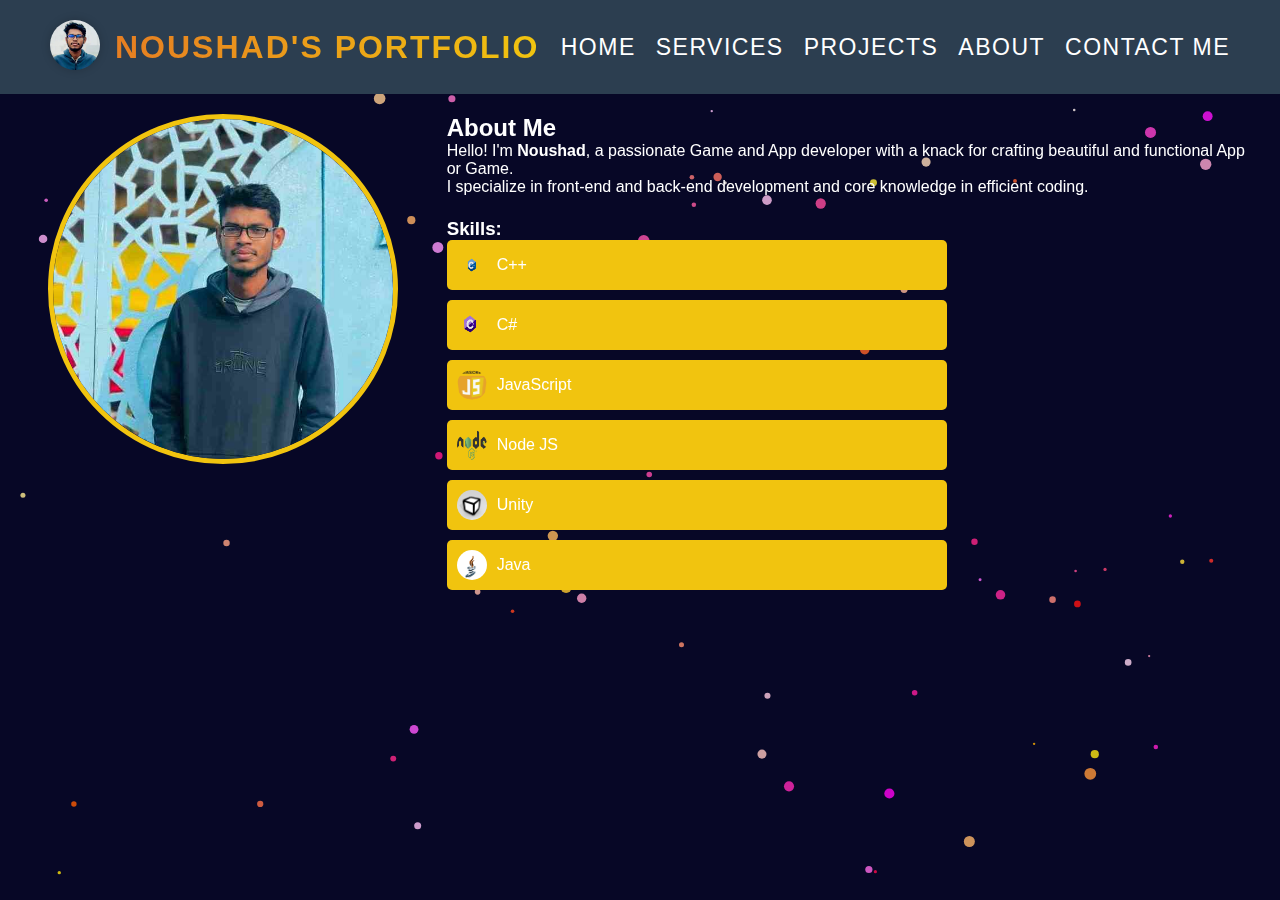
==== index.html @ c09c2505 "adding images and skills" ====
<!DOCTYPE html>
<html lang="en">
<head>
    <meta charset="UTF-8">
    <meta name="viewport" content="width=device-width, initial-scale=1.0">
    <title>Portfolio</title>
    <link rel="stylesheet" href="styles.css">
</head>
<body>
    <header>
        
        <div class="logo">
            <div class="profile-container">
                <img src="./images/default-image.png" alt="Profile Picture" class="profile-picture" id="profilePicture">
                <!-- <img src="./images/edit-icon.png" alt="Edit Icon" class="edit-icon">
                <input type="file" id="imageInput" accept="image/*" style="display: none;"> -->
            </div>
            <h1>Noushad's Portfolio</h1>
            
        </div>
        <nav>
            <ul class="nav-links">
                <li><a href="index.html">Home</a></li>
                <li><a href="./pages/services.html">Services</a></li>
                <li><a href="./pages/project.html">Projects</a></li>
                <li><a href="./pages/about.html">About</a></li>
                <li><a href="./pages/contact.html">Contact Me</a></li>
            </ul>
        </nav>
    </header>
    <main class="main-section">
        <div class="content-containerMain">
            <!-- Left Side: Picture -->
            <div class="left-side">
                <img src="./images/my-photo.jpg" alt="Profile Picture" class="profile-pictureMain">
            </div>
        
            <!-- Right Side: About Me and Skills -->
            <div class="right-side">
                <h2 style="color:white">About Me</h2>
                <p style="color:white">Hello! I'm <strong>Noushad</strong>, a passionate Game and App developer with a knack for crafting beautiful and functional App or Game. <br>I specialize in front-end and back-end development and core knowledge in efficient coding.</p>
                
                <h3 style="color:white"><br>Skills:</h3>
                <div class="skills-container">
                <ul class="skills-list">
                    <li data-gif="./images/coding.gif">
                        <img src="./images/c++.gif" alt="CPP Logo" class="skill-logo">
                        C++
                    </li>
                    <li data-gif="./images/API.gif">
                        <img src="./images/csLogo.gif" alt="CS Logo" class="skill-logo">
                        C#
                    </li>
                    <li data-gif="./images/Fullstack.gif">
                        <img src="./images/jslogo.webp" alt="JavaScript Logo" class="skill-logo">
                        JavaScript
                    </li>
                    <li data-gif="./images/nodejs anim.gif">
                        <img src="./images/nodejs.png" alt="nodejs Logo" class="skill-logo">
                        Node JS
                    </li>
                    <li data-gif="./images/game.gif">
                        <img src="./images/unity.gif" alt="Unity Logo" class="skill-logo">
                        Unity
                    </li>
                    <li data-gif="./images/Java-animation.gif">
                        <img src="./images/java-logo.gif" alt="JAVA Logo" class="skill-logo">
                        Java
                    </li>
                    
                    
                </ul>
            </div>
                <!-- Popup GIF Container -->
                <div class="popup-container" id="popupContainer">
                    <img src="" alt="Skill Animation" id="popupImage" />
                </div>
            </div>
        </div>
    </main>
    <canvas id="backgroundCanvas"></canvas>
    <script src="script.js">
        
    </script>
   
</body>
</html>
---- styles.css ----
/* Canvas Fullscreen Background */
canvas#backgroundCanvas {
    position: fixed;
    top: 0;
    left: 0;
    width: 100%;
    height: 100%;
    z-index: -1;
}




/* General Reset */
* {
    margin: 0;
    padding: 0;
    box-sizing: border-box;
}

body {
    font-family: 'Poppins', sans-serif; /* Add Google Font if needed */
    background-color: #070726; /* Light grey background */
    color: #2c3e50; /* Default text color */
    display: flex;
    flex-direction: column;
    justify-content: flex-start;
}


/* Header Styling */
header {
    display: flex;
    justify-content: space-between;
    align-items: center;
    padding: 20px 50px;
    background-color: #2c3e50;
    color: #fff;
    position: sticky;
    top: 0;
    z-index: 1000;
}

.logo h1 {
    font-size: 32px;
    font-weight: bold;
    text-transform: uppercase;
    letter-spacing: 2px;
    background: linear-gradient(90deg, #e67e22, #f1c40f);
    -webkit-background-clip: text;
    -webkit-text-fill-color: transparent;
    animation: gradientText 3s infinite;
}

@keyframes gradientText {
    0% { background-position: 0% 50%; }
    50% { background-position: 100% 50%; }
    100% { background-position: 0% 50%; }
}

.nav-links {
    list-style: none;
    display: flex;
    gap: 20px;
}

.nav-links li {
    position: relative;
}

.nav-links a {
    text-decoration: none;
    color: #fff;
    font-size: 23px;
    font-weight: 500;
    transition: color 01s ease;
    text-transform: uppercase;
    letter-spacing: 1.5px;
    position: relative;
}

/* Hover Animation */
.nav-links a::after {
    content: '';
    position: absolute;
    width: 0;
    height: 2px;
    background-color: #e67e22;
    left: 0;
    bottom: -5px;
    transition: width 0.3s ease;
}

.nav-links a:hover::after,
.nav-links a:focus::after {
    width: 100%;
}

.nav-links a:hover {
    color: #e67e22;
    transform: scale(1.1);
}

/* Active Link Style */
.nav-links a.active {
    font-weight: bold;
    color: #e67e22;
}



/* Logo Styling */
.logo {
    display: flex;
    align-items: center;
    gap: 15px;
}

.logo h1 {
    font-size: 32px;
    font-weight: bold;
    text-transform: uppercase;
    letter-spacing: 2px;
    background: linear-gradient(90deg, #e67e22, #f1c40f);
    -webkit-background-clip: text;
    -webkit-text-fill-color: transparent;
    animation: gradientText 3s infinite;
}

.profile-container {
    position: relative;
    display: inline-block;
}

.profile-picture {
    width: 50px;
    height: 50px;
    border-radius: 50%;
    object-fit: cover;
    /* border: 2px solid #fff; */
    box-shadow: 0 0 10px rgba(0, 0, 0, 0.2);
    cursor: pointer;
}

.edit-icon {
    position: absolute;
    width: 16px;
    height: 16px;
    bottom: 0;
    right: 0;
    background-color: #fff;
    border-radius: 50%;
    padding: 2px;
    box-shadow: 0 0 5px rgba(0, 0, 0, 0.2);
    display: none;
    cursor: pointer;
}

.profile-container:hover .edit-icon {
    display: block;
}

.profile-container:hover .profile-picture {
    opacity: 0.8;
    transition: opacity 0.3s ease;
}
/* Content Container Styling */
.content-containerMain {
    display: flex;
    justify-content: space-between;
    align-items: flex-start;
    gap: 20px; /* Space between left and right sections */
    padding: 20px;
}

/* Left Side (Picture) */
.left-side {
    flex: 1;
    display: flex;
    justify-content: center;
    align-items: center;
}

.profile-pictureMain {
    width: 350px;
    height: 350px;
    border-radius: 50%;
    border: 5px solid #f1c40f;
    object-fit: cover;
}

/* Right Side (Skills and About) */
.right-side {
    flex: 2;
}

/* Skills Styling */
.skills-list {
    list-style-type: none;
    padding: 0;
    margin: 0;
}

.skills-list li {
    display: flex;
    align-items: center;
    justify-content: space-between-2; /* Space between logo and skill name */
    background-color: #f1c40f;
    color: #fff;
    padding: 10px;
    margin-bottom: 10px;
    border-radius: 5px;
    cursor: pointer;
    font-size: 16px;
    font-weight: 500;
    position: relative;
    width: 500px; /* Fixed width */
    height: 50px; /* Fixed height */
    box-sizing: border-box; /* Ensure padding doesn't affect size */
}

.skills-list li:hover {
    background-color: #e67e22;
}

/* Skill Logo */
.skill-logo {
    width: 30px;
    height: 30px;
    margin-right: 10px;
    border-radius: 50%;
    flex-shrink: 0;
}
/* Popup Animation */
.popup-container {
    position: fixed;
    top: 50%;
    left: 50%;
    transform: translate(-50%, -50%) scale(0);
    background: rgba(0, 0, 0, 0.8);
    padding: 20px;
    border-radius: 10px;
    display: flex;
    justify-content: center;
    align-items: center;
    z-index: 1000;
    transition: transform 0.3s ease-in-out, opacity 0.3s ease-in-out;
    opacity: 0;
}

.popup-container img {
    max-width: 300px;
    max-height: 300px;
    border-radius: 10px;
}

/* Show Popup */
.popup-container.active {
    transform: translate(-50%, -50%) scale(1);
    opacity: 1;
}
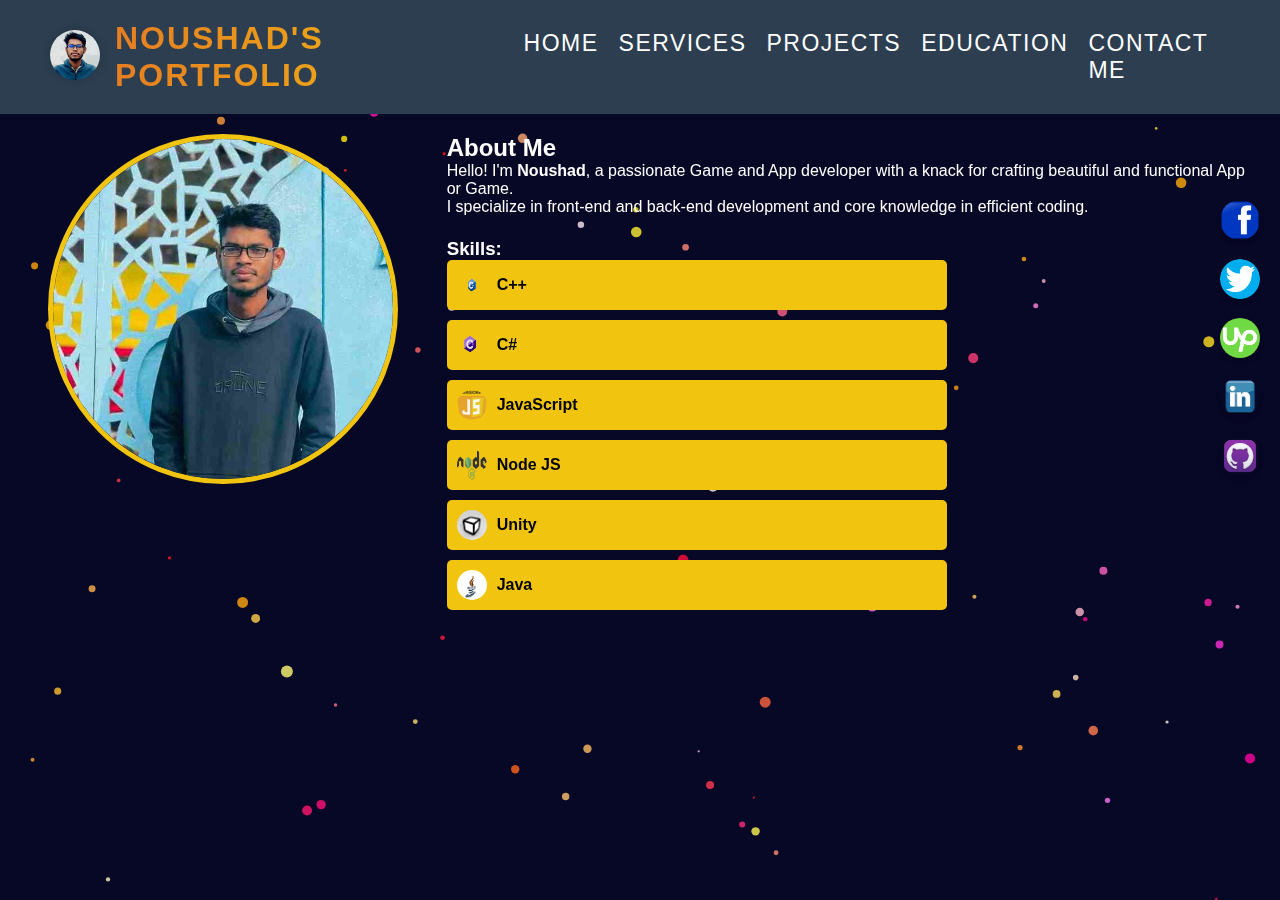
==== commit f172a89a: "linking my social media sites" ====
--- a/index.html
+++ b/index.html
@@ -24,11 +24,28 @@
                 <li><a href="index.html">Home</a></li>
                 <li><a href="./pages/services.html">Services</a></li>
                 <li><a href="./pages/project.html">Projects</a></li>
-                <li><a href="./pages/about.html">About</a></li>
+                <li><a href="./pages/about.html">Education</a></li>
                 <li><a href="./pages/contact.html">Contact Me</a></li>
             </ul>
         </nav>
     </header>
+    <div class="social-media">
+        <a href="https://www.facebook.com/mdamir.khan.7587370" target="_blank">
+            <img src="images/fb.png" alt="Facebook" class="social-icon">
+        </a>
+        <a href="https://www.twitter.com" target="_blank">
+            <img src="images/twitter.png" alt="Twitter" class="social-icon">
+        </a>
+        <a href="https://www.upwork.com/freelancers/~0193bcc1ac56d08c40" target="_blank">
+            <img src="images/upwork.png" alt="Instagram" class="social-icon">
+        </a>
+        <a href="https://www.linkedin.com/in/md-noushad-a966a8278/" target="_blank">
+            <img src="images/linkedin.png" alt="LinkedIn" class="social-icon">
+        </a>
+        <a href="https://github.com/noushad970" target="_blank">
+            <img src="images/git.png" alt="GitHub" class="social-icon">
+        </a>
+    </div>
     <main class="main-section">
         <div class="content-containerMain">
             <!-- Left Side: Picture -->
--- a/styles.css
+++ b/styles.css
@@ -206,13 +206,13 @@
     align-items: center;
     justify-content: space-between-2; /* Space between logo and skill name */
     background-color: #f1c40f;
-    color: #fff;
+    color: #000000;
     padding: 10px;
     margin-bottom: 10px;
     border-radius: 5px;
     cursor: pointer;
     font-size: 16px;
-    font-weight: 500;
+    font-weight: 700;
     position: relative;
     width: 500px; /* Fixed width */
     height: 50px; /* Fixed height */
@@ -259,3 +259,25 @@
     transform: translate(-50%, -50%) scale(1);
     opacity: 1;
 }
+/* Social Media Container */
+.social-media {
+    position: fixed; /* Keeps the icons fixed on the screen */
+    right: 20px; /* Position 20px away from the right edge */
+    top: 200px; /* Start 100px from the top */
+    display: flex;
+    flex-direction: column; /* Arrange icons in a vertical line */
+    gap: 15px; /* Space between the icons */
+}
+
+/* Social Media Icons */
+.social-icon {
+    width: 40px;
+    height: 40px;
+    border-radius: 50%; /* Circular icons */
+    box-shadow: 0 4px 6px rgba(0, 0, 0, 0.1);
+    transition: transform 0.2s ease-in-out;
+}
+
+.social-icon:hover {
+    transform: scale(1.2); /* Slight zoom effect on hover */
+}
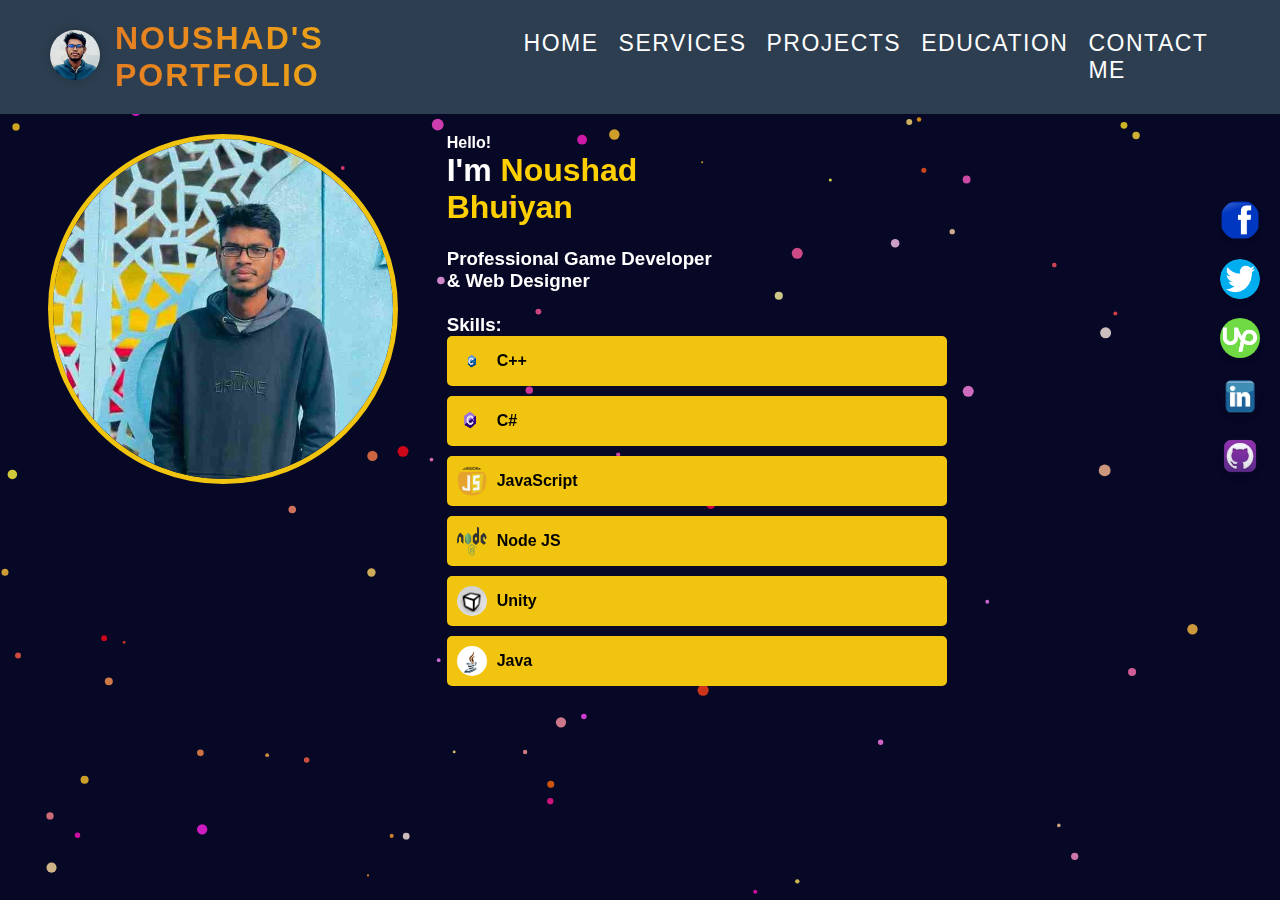
==== commit 63a87aa8: "update education and contact page" ====
--- a/index.html
+++ b/index.html
@@ -29,11 +29,12 @@
             </ul>
         </nav>
     </header>
+    <!-- Social media section -->
     <div class="social-media">
         <a href="https://www.facebook.com/mdamir.khan.7587370" target="_blank">
             <img src="images/fb.png" alt="Facebook" class="social-icon">
         </a>
-        <a href="https://www.twitter.com" target="_blank">
+        <a href="https://x.com/bhuiyan_noushad?t=mPYMLCZPSE2bzzD5JluKeQ&s=09" target="_blank">
             <img src="images/twitter.png" alt="Twitter" class="social-icon">
         </a>
         <a href="https://www.upwork.com/freelancers/~0193bcc1ac56d08c40" target="_blank">
@@ -46,6 +47,7 @@
             <img src="images/git.png" alt="GitHub" class="social-icon">
         </a>
     </div>
+    <!-- Profile picture with skill section -->
     <main class="main-section">
         <div class="content-containerMain">
             <!-- Left Side: Picture -->
@@ -55,11 +57,16 @@
         
             <!-- Right Side: About Me and Skills -->
             <div class="right-side">
-                <h2 style="color:white">About Me</h2>
-                <p style="color:white">Hello! I'm <strong>Noushad</strong>, a passionate Game and App developer with a knack for crafting beautiful and functional App or Game. <br>I specialize in front-end and back-end development and core knowledge in efficient coding.</p>
+                <h4 style="color:white">Hello!</h4>
+                <h1 style="color:white"> I'm <strong style="color:rgb(255, 208, 0)">Noushad</strong></h1>
+                <h1 style="color:rgb(255, 208, 0)"><strong >Bhuiyan</strong></h1>
+                
+                <!-- <h2 style="color:white"><br> Developer</h2> -->
+                <h3 style="color:white"><br>Professional Game Developer <br>& Web Designer</h1>
                 
                 <h3 style="color:white"><br>Skills:</h3>
                 <div class="skills-container">
+                   
                 <ul class="skills-list">
                     <li data-gif="./images/coding.gif">
                         <img src="./images/c++.gif" alt="CPP Logo" class="skill-logo">
@@ -96,10 +103,11 @@
             </div>
         </div>
     </main>
+    
     <canvas id="backgroundCanvas"></canvas>
     <script src="script.js">
         
     </script>
    
 </body>
-</html>+</html>
--- a/styles.css
+++ b/styles.css
@@ -281,3 +281,53 @@
 .social-icon:hover {
     transform: scale(1.2); /* Slight zoom effect on hover */
 }
+/* About Page Container */
+.about-container {
+    width: 80%;
+    margin: auto;
+    padding: 20px;
+}
+
+/* Education Section */
+.education-section {
+    display: flex;
+    align-items: center;
+    margin-bottom: 20px;
+    border: 1px solid #ccc;
+    border-radius: 8px;
+    padding: 10px;
+    box-shadow: 0 4px 6px rgba(0, 0, 0, 0.1);
+}
+
+/* Education Image */
+.edu-image {
+    width: 450px;
+    height: 300px;
+    margin-right: 20px;
+    border-radius: 5px;
+    object-fit: cover;
+}
+
+/* Education Details */
+.edu-details {
+    flex-grow: 1;
+}
+
+.edu-details h3 {
+    margin: 0;
+    font-size: 18px;
+}
+
+.edu-details a {
+    text-decoration: none;
+    color: #ffffff;
+    transition: color 0.3s;
+}
+
+.edu-details a:hover {
+    color: #ffffff;
+}
+
+.edu-details p {
+    margin: 10px 0;
+}
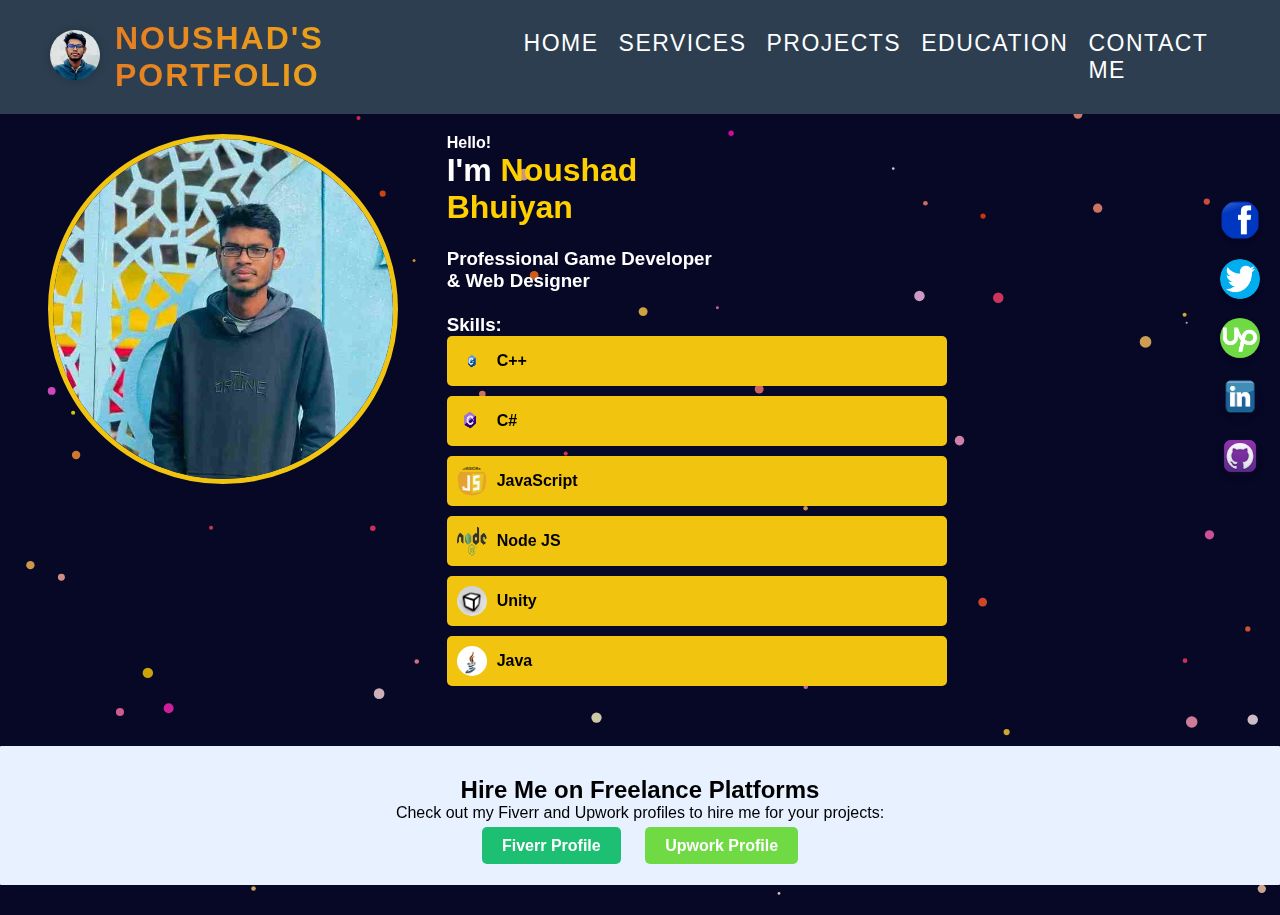
==== commit 14544c56: "update service page" ====
--- a/index.html
+++ b/index.html
@@ -102,6 +102,15 @@
                 </div>
             </div>
         </div>
+        <section class="profile-section1">
+            <h2 style="color:rgb(0, 0, 0)">Hire Me on Freelance Platforms</h2>
+            <p style="color:rgb(0, 0, 0)">Check out my Fiverr and Upwork profiles to hire me for your projects:</p>
+            <div class="profile-links">
+                <a href="https://www.fiverr.com/noushad_97" target="_blank" class="profile-link fiverr">Fiverr Profile</a>
+                <a href="https://www.upwork.com/freelancers/~0193bcc1ac56d08c40" target="_blank" class="profile-link upwork">Upwork Profile</a>
+            </div>
+            
+        </section>
     </main>
     
     <canvas id="backgroundCanvas"></canvas>
--- a/styles.css
+++ b/styles.css
@@ -24,6 +24,7 @@
     color: #2c3e50; /* Default text color */
     display: flex;
     flex-direction: column;
+    overflow-x: hidden;
     justify-content: flex-start;
 }
 
@@ -331,3 +332,40 @@
 .edu-details p {
     margin: 10px 0;
 }
+.profile-section1 {
+    text-align: center;
+    padding: 30px;
+    background: #e8f1ff;
+    margin: 30px auto;
+    border-radius: 1px;
+    animation: fadeInUp 1.5s ease;
+}
+.profile-links {
+    margin-top: 15px;
+}
+
+.profile-link {
+    text-decoration: none;
+    padding: 10px 20px;
+    margin: 0 10px;
+    border-radius: 5px;
+    color: white;
+    font-weight: bold;
+    transition: all 0.3s ease;
+}
+
+.fiverr {
+    background: #1dbf73;
+}
+
+.fiverr:hover {
+    background: #17a566;
+}
+
+.upwork {
+    background: #6fda44;
+}
+
+.upwork:hover {
+    background: #5fb638;
+}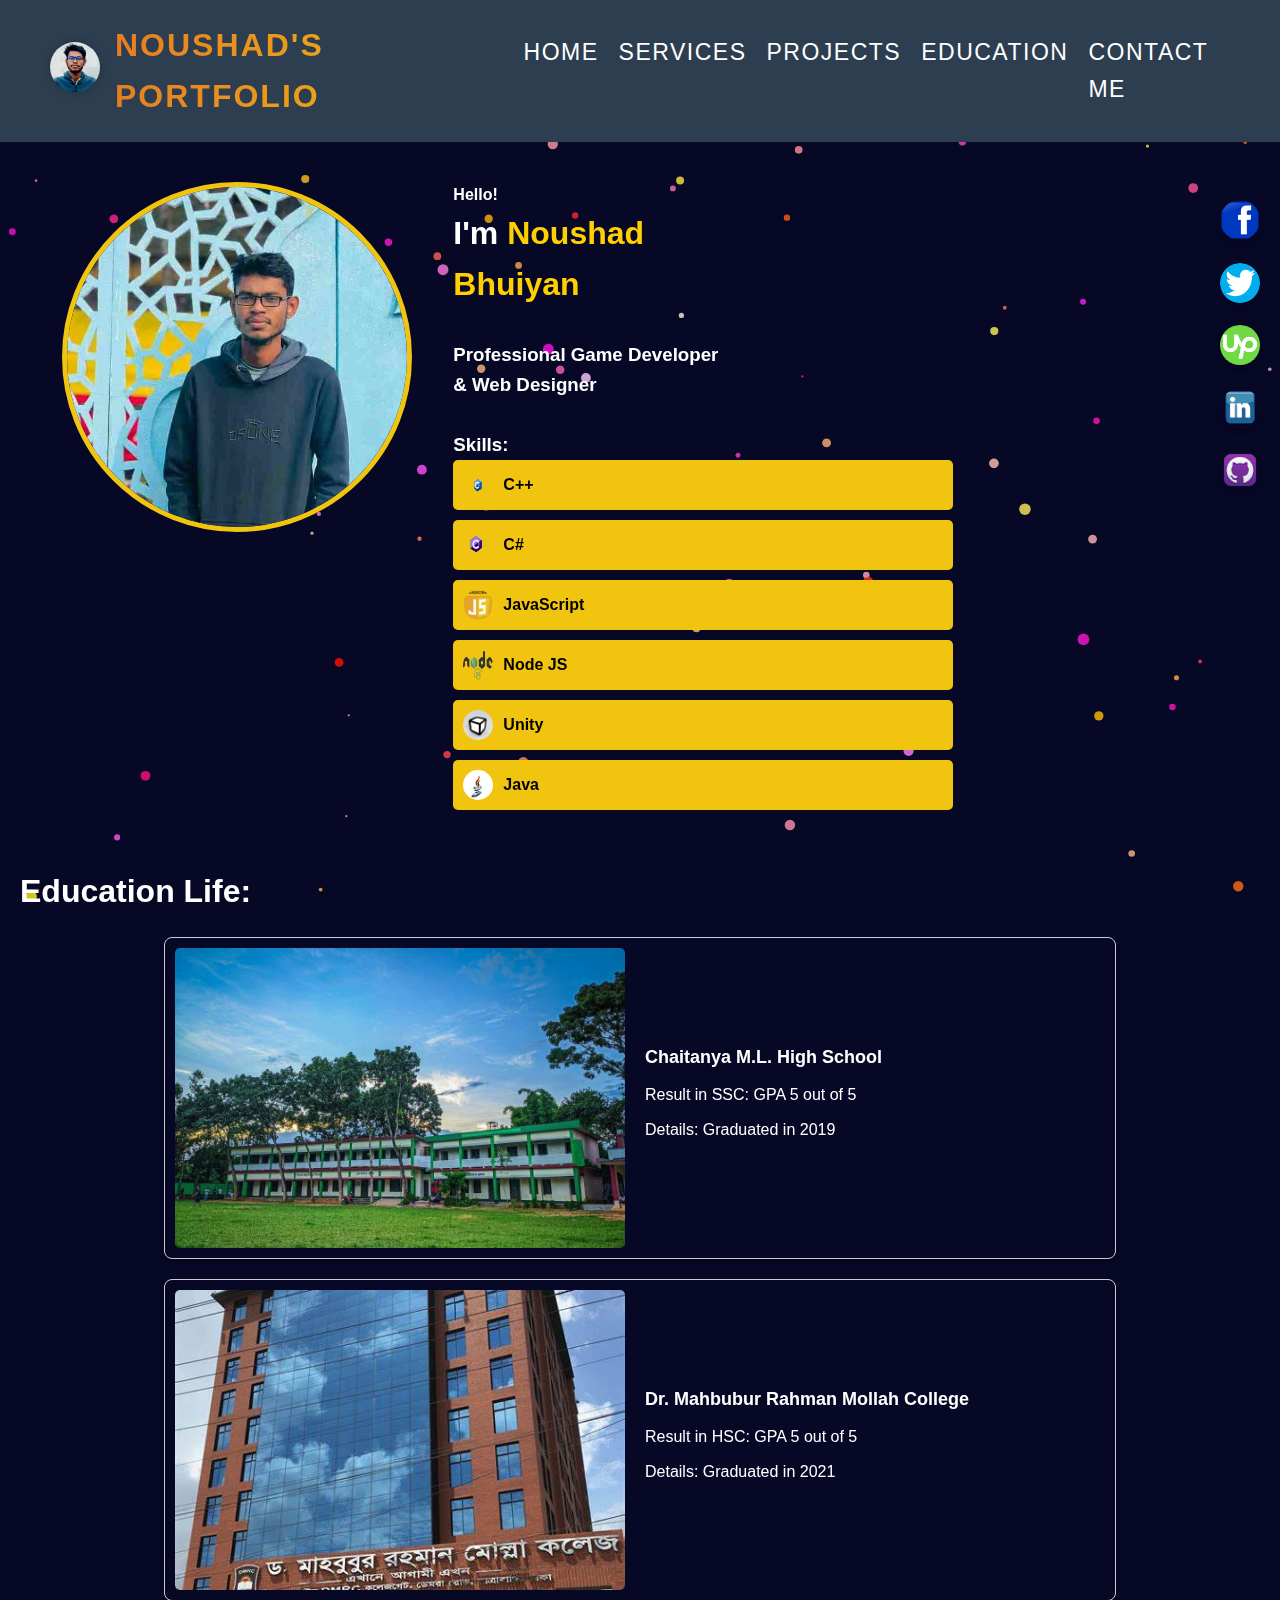
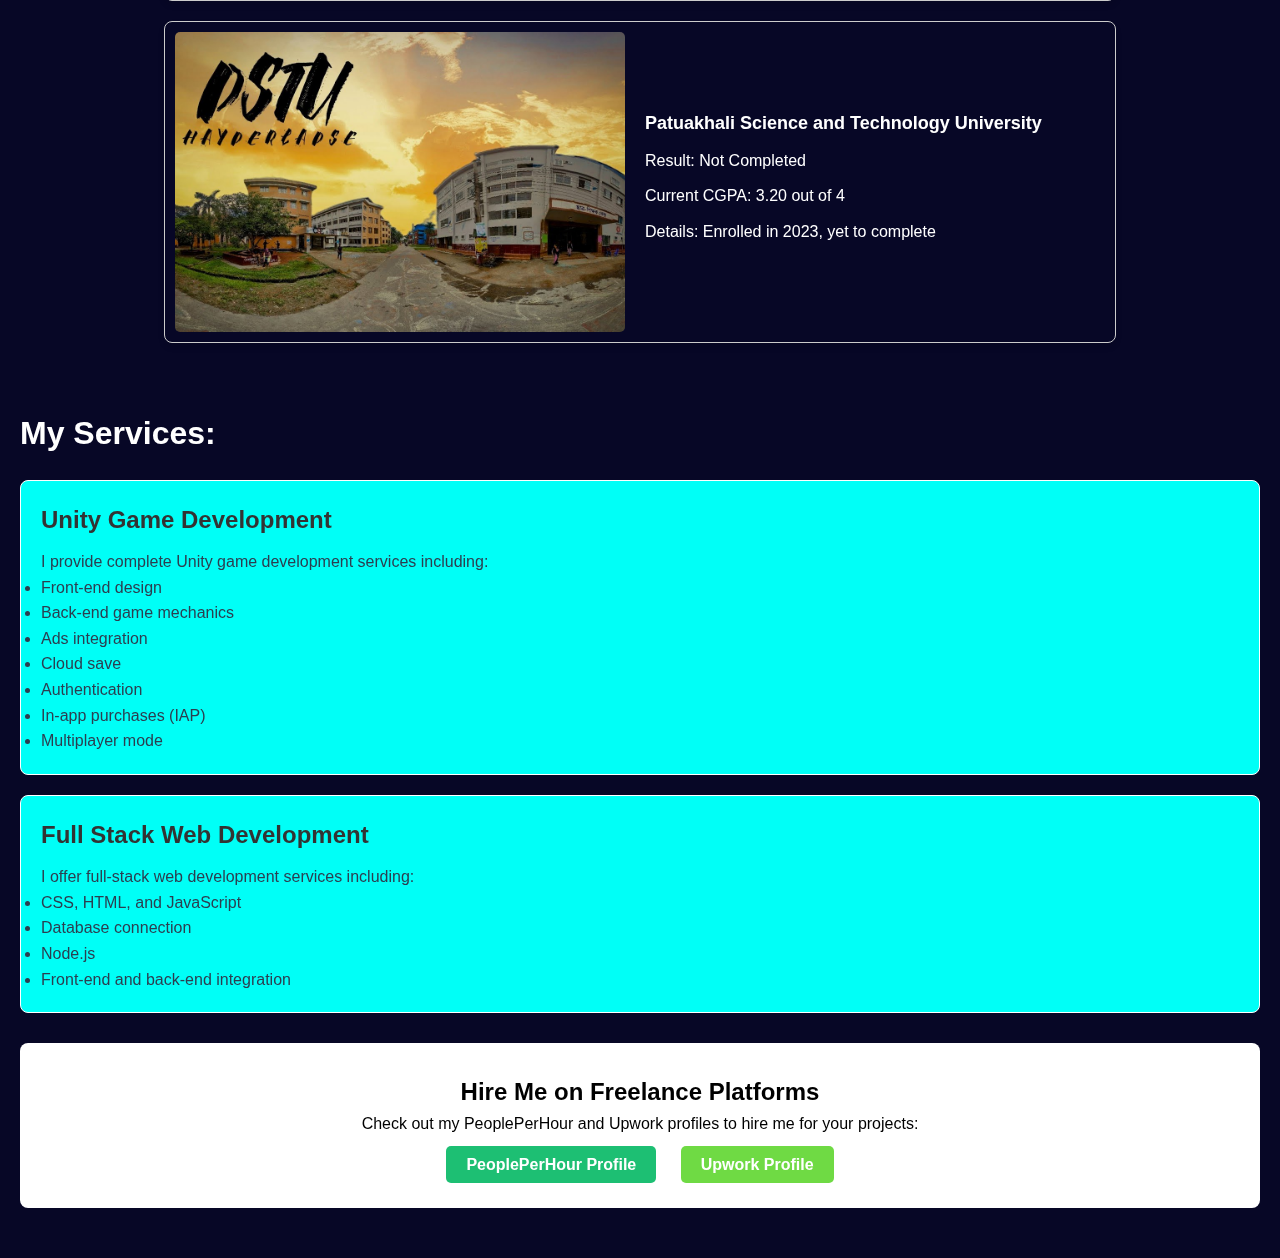
==== commit 12b9fe2a: "added project page content and finished the work" ====
--- a/index.html
+++ b/index.html
@@ -6,6 +6,8 @@
     <meta name="viewport" content="width=device-width, initial-scale=1.0">
     <title>Portfolio</title>
     <link rel="stylesheet" href="styles.css">
+    <link rel="stylesheet" href="./styles/services.css">
+    <link rel="stylesheet" href="./styles/project.css">
 </head>
 <body>
     <header>
@@ -102,15 +104,95 @@
                 </div>
             </div>
         </div>
-        <section class="profile-section1">
+        
+        
+    <script src="./scripts/services.js"></script>
+    <br>
+    <h1 style="color: white;">Education Life:</h1>
+    <div class="about-container">
+            
+        
+        <!-- High School Section -->
+        <div class="education-section">
+            <img src="../images/highschool.jpg" alt="High School" class="edu-image">
+            <div class="edu-details">
+                <h3>
+                    <a href="https://chaitanyamlhighschool.edu.bd/" target="_blank">Chaitanya M.L. High School</a>
+                </h3>
+                <p style="color:white">Result in SSC: GPA 5 out of 5</p>
+                <p style="color:white">Details: Graduated in 2019</p>
+            </div>
+        </div>
+    
+        <!-- College Section -->
+        <div class="education-section">
+            <img src="../images/college.jpeg" alt="College" class="edu-image">
+            <div class="edu-details">
+                <h3>
+                    <a href="https://mail.dmrc.edu.bd" target="_blank">Dr. Mahbubur Rahman Mollah College</a>
+                </h3>
+                <p style="color:white">Result in HSC: GPA 5 out of 5</p>
+                <p style="color:white">Details: Graduated in 2021</p>
+            </div>
+        </div>
+    
+        <!-- Varsity Section -->
+        <div class="education-section">
+            <img src="../images/university.jpg" alt="Varsity" class="edu-image">
+            <div class="edu-details">
+                <h3>
+                    <a href="https://www.pstu.ac.bd/" target="_blank">Patuakhali Science and Technology University</a>
+                </h3>
+                <p style="color:white">Result: Not Completed</p>
+                <p style="color:white">Current CGPA: 3.20 out of 4</p>
+                <p style="color:white">Details: Enrolled in 2023, yet to complete</p>
+            </div>
+        </div>
+    </div>
+    
+        <br>
+        <h1 style="color: white">My Services:</h1>
+        <section class="service-section">
+            <div class="content">
+                <h2 class="service-header">Unity Game Development</h2>
+                <p>I provide complete Unity game development services including:</p>
+                <ul>
+                    <li>Front-end design</li>
+                    <li>Back-end game mechanics</li>
+                    <li>Ads integration</li>
+                    <li>Cloud save</li>
+                    <li>Authentication</li>
+                    <li>In-app purchases (IAP)</li>
+                    <li>Multiplayer mode</li>
+                </ul>
+            </div>
+        </section>
+
+        <section class="service-section">
+            <div class="content">
+                <h2 class="service-header">Full Stack Web Development</h2>
+                <p>I offer full-stack web development services including:</p>
+                <ul>
+                    <li>CSS, HTML, and JavaScript</li>
+                    <li>Database connection</li>
+                    <li>Node.js</li>
+                    <li>Front-end and back-end integration</li>
+                </ul>
+            </div>
+        </section>
+
+        <!-- Fiverr and Upwork Section -->
+        <section class="profile-section">
             <h2 style="color:rgb(0, 0, 0)">Hire Me on Freelance Platforms</h2>
-            <p style="color:rgb(0, 0, 0)">Check out my Fiverr and Upwork profiles to hire me for your projects:</p>
+            <p style="color:rgb(0, 0, 0)">Check out my PeoplePerHour and Upwork profiles to hire me for your projects:</p>
             <div class="profile-links">
-                <a href="https://www.fiverr.com/noushad_97" target="_blank" class="profile-link fiverr">Fiverr Profile</a>
+                <a href="https://www.peopleperhour.com/freelancer/technology-programming/md_noushad-bhuiyan-game-and-app-developer-zzvnzvnj" target="_blank" class="profile-link fiverr">PeoplePerHour Profile</a>
                 <a href="https://www.upwork.com/freelancers/~0193bcc1ac56d08c40" target="_blank" class="profile-link upwork">Upwork Profile</a>
             </div>
             
         </section>
+        
+        
     </main>
     
     <canvas id="backgroundCanvas"></canvas>
--- a/styles/services.css
+++ b/styles/services.css
@@ -0,0 +1,75 @@
+/* General Styles */
+body {
+    font-family: Arial, sans-serif;
+    margin: 0;
+    padding: 0;
+    overflow-x: hidden; 
+    line-height: 1.6;
+    /* background-color: #f4f4f9; */
+}
+
+
+header h1 {
+    margin: 0;
+}
+
+main {
+    padding: 20px;
+}
+
+.service-section {
+    margin: 20px 0;
+    padding: 20px;
+    border: 1px solid #ffffff;
+    border-radius: 8px;
+    background-color: #00fff7;
+}
+
+.service-header {
+    position: relative;
+    color: #333;
+    margin-bottom: 10px;
+    cursor: pointer;
+    transition: color 0.3s;
+}
+
+
+
+/* Animation */
+.profile-section {
+    text-align: center;
+    padding: 30px;
+    background: #ffffff;
+    margin: 30px auto;
+    border-radius: 8px;
+    animation: fadeInUp 1.5s ease;
+}
+.profile-links {
+    margin-top: 15px;
+}
+
+.profile-link {
+    text-decoration: none;
+    padding: 10px 20px;
+    margin: 0 10px;
+    border-radius: 5px;
+    color: white;
+    font-weight: bold;
+    transition: all 0.3s ease;
+}
+
+.fiverr {
+    background: #1dbf73;
+}
+
+.fiverr:hover {
+    background: #17a566;
+}
+
+.upwork {
+    background: #6fda44;
+}
+
+.upwork:hover {
+    background: #5fb638;
+}--- a/styles/project.css
+++ b/styles/project.css
@@ -0,0 +1,108 @@
+/* General Styling for Project Sections */
+.project-section {
+    display: flex;
+    flex-direction: row;
+    align-items: center;
+    justify-content: space-between;
+    padding: 20px;
+    margin: 40px auto;
+    border-radius: 10px;
+    width: 90%;
+    max-width: 1200px;
+    transition: transform 0.3s, box-shadow 0.3s, background-color 0.3s;
+}
+
+/* Project 1 Section */
+.project-section:nth-child(1) {
+    background: linear-gradient(135deg, #ffafbd, #ffc3a0);
+}
+
+.project-section:nth-child(1):hover {
+    transform:rotate(1deg) scale(1.05);
+    background: linear-gradient(135deg, #ffc3a0, #ffafbd);
+}
+
+/* Project 2 Section */
+.project-section:nth-child(2) {
+    background: linear-gradient(135deg, #c9ffbf, #ffafbd);
+}
+
+.project-section:nth-child(2):hover {
+    transform: rotate(-1deg) scale(1.05);
+    background: linear-gradient(135deg, #ffafbd, #c9ffbf);
+}
+
+/* Project 3 Section */
+.project-section:nth-child(3) {
+    background: linear-gradient(135deg, #a1c4fd, #c2e9fb);
+}
+
+.project-section:nth-child(3):hover {
+    transform: rotate(1deg) scale(1.05);
+    background: linear-gradient(135deg, #c2e9fb, #a1c4fd);
+}
+
+/* Project 4 Section */
+.project-section:nth-child(4) {
+    background: linear-gradient(135deg, #d4fc79, #96e6a1);
+}
+
+.project-section:nth-child(4):hover {
+    transform:rotate(-1deg) scale(1.08);
+    background: linear-gradient(135deg, #96e6a1, #d4fc79);
+}
+
+/* Project 5 Section */
+.project-section:nth-child(5) {
+    background: linear-gradient(135deg, #d4fc79, #96e6a1);
+}
+
+.project-section:nth-child(5):hover {
+    transform:rotate(1deg) scale(1.08);
+    background: linear-gradient(135deg, #56955f, #bfeb59);
+}
+
+/* Video Container */
+.video-container iframe {
+    width: 100%;
+    height: 250px;
+    border-radius: 8px;
+    box-shadow: 0px 4px 10px rgba(0, 0, 0, 0.1);
+}
+
+/* Description Box */
+.description {
+    flex: 1;
+    text-align: left;
+    font-size: 1.1rem;
+    animation: fadeInUp 0.5s ease-in-out;
+}
+
+.description h2 {
+    font-size: 1.8rem;
+    margin-bottom: 10px;
+    color: #333;
+}
+
+.description p {
+    line-height: 1.6;
+    margin: 5px 0;
+    color: #555;
+}
+
+/* Animations */
+@keyframes fadeInUp {
+    from {
+        transform: translateY(20px);
+        opacity: 0;
+    }
+    to {
+        transform: translateY(0);
+        opacity: 1;
+    }
+}
+
+/* Add a subtle shadow effect for all sections */
+.project-section:hover {
+    box-shadow: 0px 8px 15px rgba(0, 0, 0, 0.2);
+}
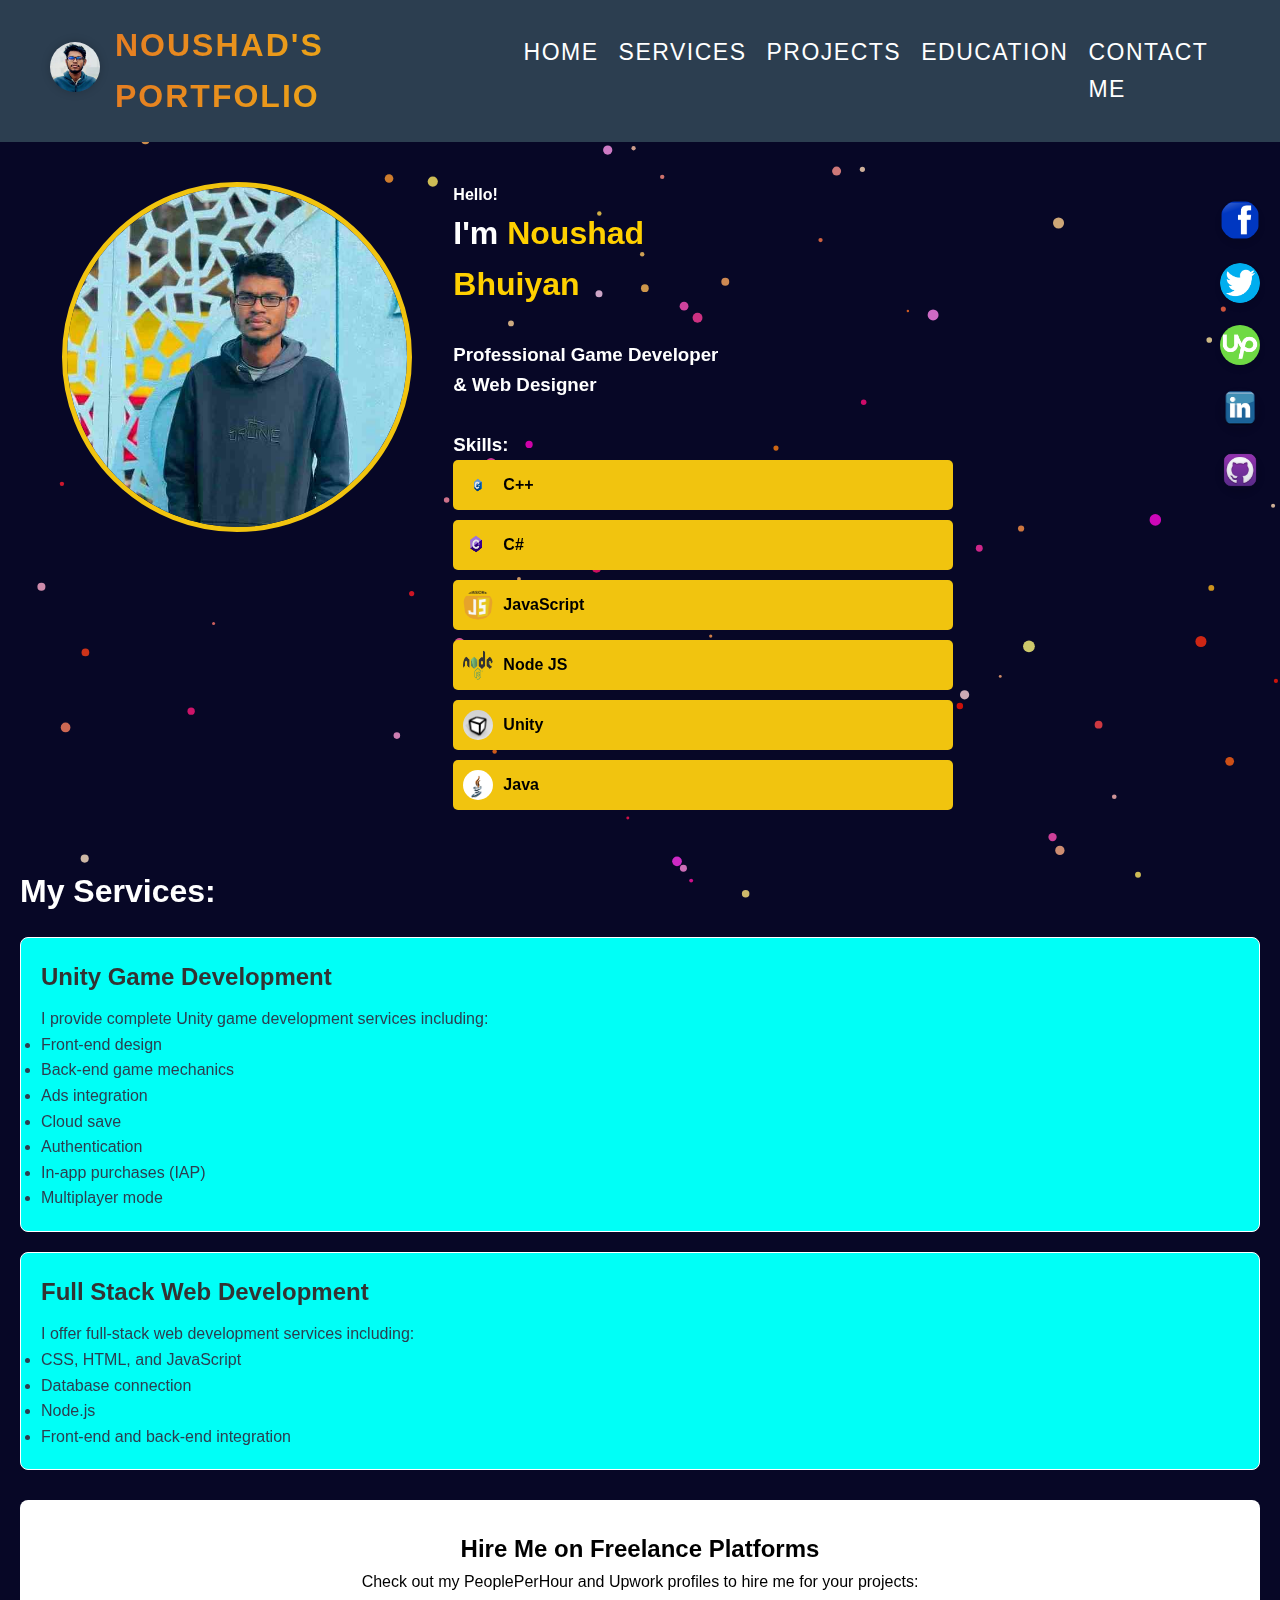
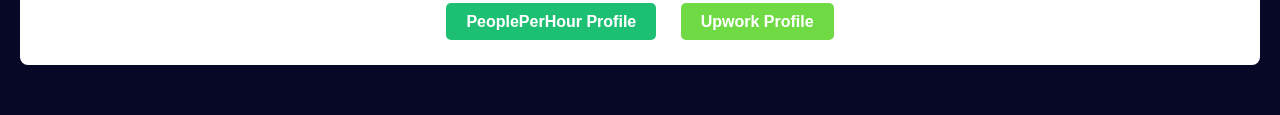
==== commit dbea4483: "remove education section from homepage" ====
--- a/index.html
+++ b/index.html
@@ -107,48 +107,7 @@
         
         
     <script src="./scripts/services.js"></script>
-    <br>
-    <h1 style="color: white;">Education Life:</h1>
-    <div class="about-container">
-            
-        
-        <!-- High School Section -->
-        <div class="education-section">
-            <img src="../images/highschool.jpg" alt="High School" class="edu-image">
-            <div class="edu-details">
-                <h3>
-                    <a href="https://chaitanyamlhighschool.edu.bd/" target="_blank">Chaitanya M.L. High School</a>
-                </h3>
-                <p style="color:white">Result in SSC: GPA 5 out of 5</p>
-                <p style="color:white">Details: Graduated in 2019</p>
-            </div>
-        </div>
     
-        <!-- College Section -->
-        <div class="education-section">
-            <img src="../images/college.jpeg" alt="College" class="edu-image">
-            <div class="edu-details">
-                <h3>
-                    <a href="https://mail.dmrc.edu.bd" target="_blank">Dr. Mahbubur Rahman Mollah College</a>
-                </h3>
-                <p style="color:white">Result in HSC: GPA 5 out of 5</p>
-                <p style="color:white">Details: Graduated in 2021</p>
-            </div>
-        </div>
-    
-        <!-- Varsity Section -->
-        <div class="education-section">
-            <img src="../images/university.jpg" alt="Varsity" class="edu-image">
-            <div class="edu-details">
-                <h3>
-                    <a href="https://www.pstu.ac.bd/" target="_blank">Patuakhali Science and Technology University</a>
-                </h3>
-                <p style="color:white">Result: Not Completed</p>
-                <p style="color:white">Current CGPA: 3.20 out of 4</p>
-                <p style="color:white">Details: Enrolled in 2023, yet to complete</p>
-            </div>
-        </div>
-    </div>
     
         <br>
         <h1 style="color: white">My Services:</h1>
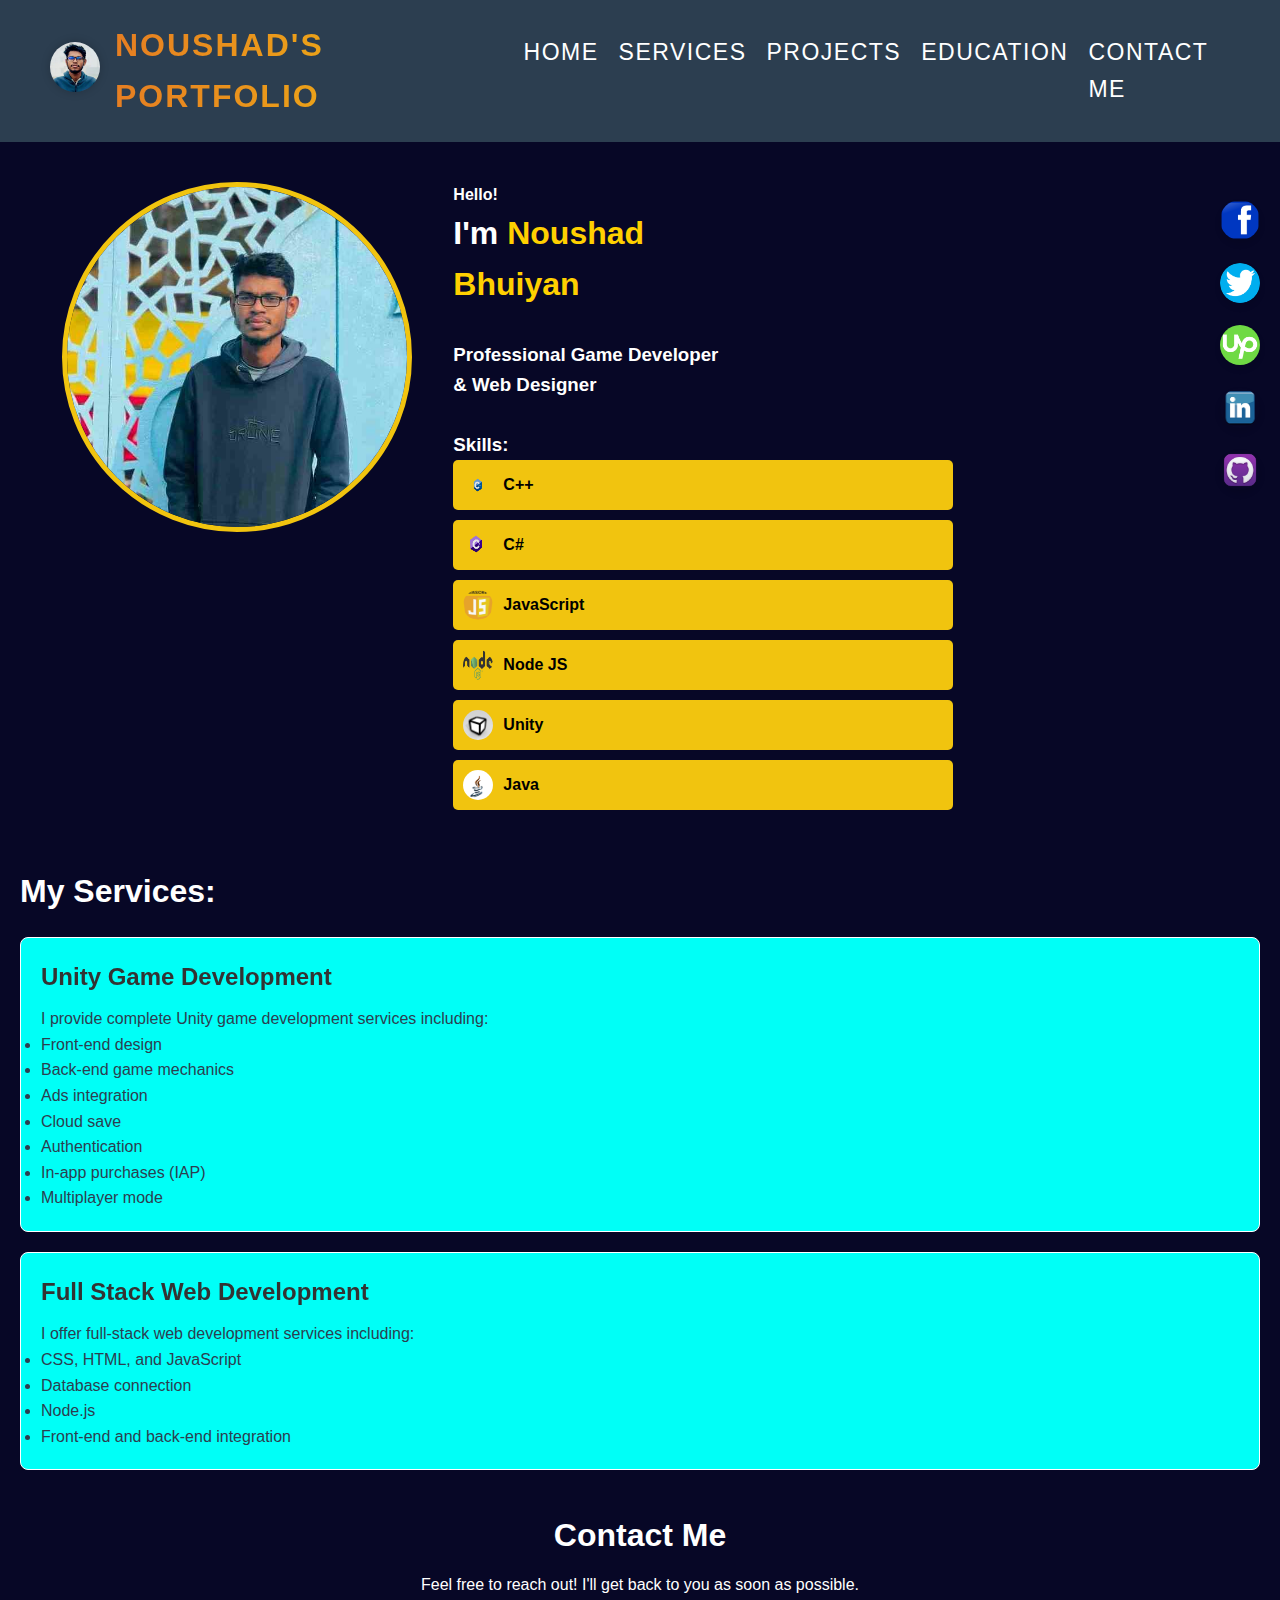
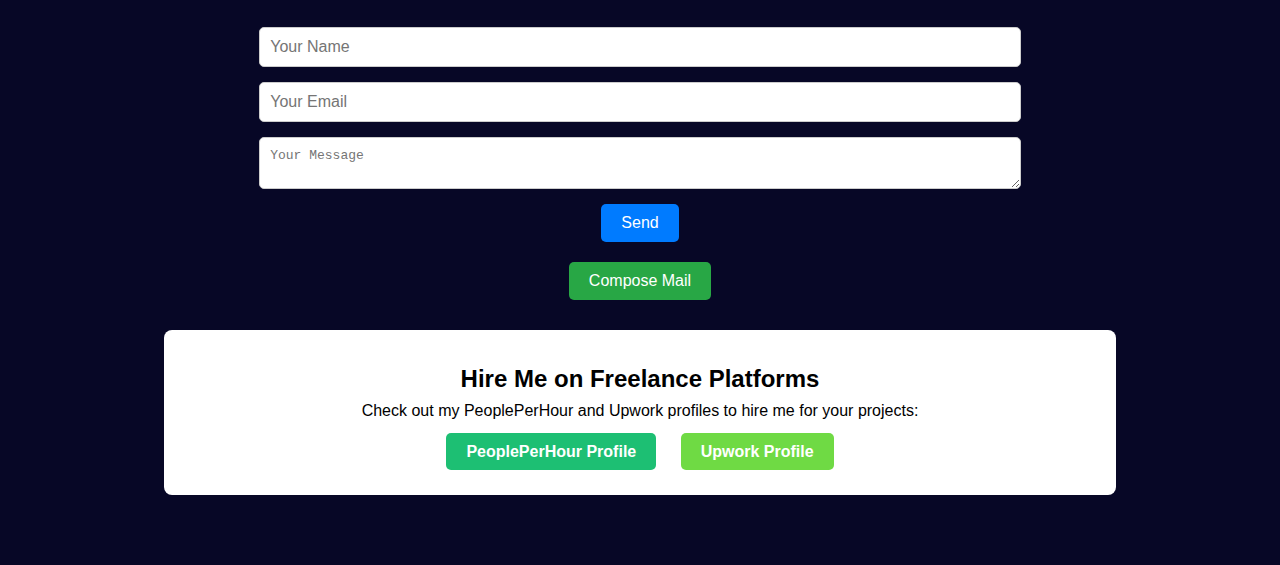
==== commit 32d2cdee: "added contact section home.html" ====
--- a/index.html
+++ b/index.html
@@ -8,6 +8,17 @@
     <link rel="stylesheet" href="styles.css">
     <link rel="stylesheet" href="./styles/services.css">
     <link rel="stylesheet" href="./styles/project.css">
+    <link rel="stylesheet" href="./styles/contact.css">
+    <script type="text/javascript"
+        src="https://cdn.jsdelivr.net/npm/@emailjs/browser@4/dist/email.min.js">
+</script>
+<script type="text/javascript">
+   (function(){
+      emailjs.init({
+        publicKey: "rl_-Q0FjZQGr2XzyV",
+      });
+   })();
+</script>
 </head>
 <body>
     <header>
@@ -139,7 +150,29 @@
                 </ul>
             </div>
         </section>
+        <script src="../script.js">
+        
+    </script>
+    
 
+    <div class="contact-container">
+        <h1 class="contact-header">Contact Me</h1>
+        <p class="contact-subtext">Feel free to reach out! I'll get back to you as soon as possible.</p>
+
+        <!-- Form Section -->
+        <form class="contact-form" id="contactForm">
+            <input type="text" name="name" placeholder="Your Name" id="nameInput" required>
+            <input type="email" name="email" placeholder="Your Email" id="emailInput" required>
+            <textarea name="message" placeholder="Your Message" id="messageInput" required></textarea>
+            <button type="button" id="sendButton">Send</button>
+        </form>
+        <!-- Button to Open Gmail Compose -->
+<div class="compose-button-container">
+    <button id="composeMailButton">Compose Mail</button>
+</div>
+
+        
+    <script src="./scripts/contact.js"></script>
         <!-- Fiverr and Upwork Section -->
         <section class="profile-section">
             <h2 style="color:rgb(0, 0, 0)">Hire Me on Freelance Platforms</h2>
@@ -154,7 +187,6 @@
         
     </main>
     
-    <canvas id="backgroundCanvas"></canvas>
     <script src="script.js">
         
     </script>
--- a/styles/contact.css
+++ b/styles/contact.css
@@ -0,0 +1,128 @@
+/* Contact Page Container */
+.contact-container {
+    width: 80%;
+    margin: auto;
+    padding: 20px;
+    text-align: center;
+    animation: fadeIn 1s ease-in;
+}
+
+/* Header Styling */
+.contact-header {
+    font-size: 2em;
+    color: #ffffff;
+    margin-bottom: 10px;
+    animation: slideDown 1s ease-out;
+}
+
+.contact-subtext {
+    font-size: 1em;
+    color: #ffffff;
+    margin-bottom: 30px;
+}
+
+/* Form Styling */
+.contact-form {
+    display: flex;
+    flex-direction: column;
+    align-items: center;
+}
+
+.contact-form input,
+.contact-form textarea {
+    width: 80%;
+    margin-bottom: 15px;
+    padding: 10px;
+    font-size: 1em;
+    border: 1px solid #ccc;
+    border-radius: 5px;
+    transition: transform 0.3s ease;
+}
+
+.contact-form input:focus,
+.contact-form textarea:focus {
+    border-color: #007BFF;
+    transform: scale(1.05);
+    outline: none;
+}
+
+.contact-form button {
+    padding: 10px 20px;
+    font-size: 1em;
+    background-color: #007BFF;
+    color: white;
+    border: none;
+    border-radius: 5px;
+    cursor: pointer;
+    transition: background-color 0.3s ease, transform 0.3s ease;
+}
+
+.contact-form button:hover {
+    background-color: #0056b3;
+    transform: scale(1.1);
+}
+
+/* Feedback Section */
+.feedback-section {
+    margin-top: 40px;
+}
+
+.feedback-section h2 {
+    font-size: 1.5em;
+    margin-bottom: 20px;
+}
+
+#feedbackList {
+    text-align: left;
+    padding: 10px;
+    background: #f9f9f9;
+    border-radius: 5px;
+}
+
+/* Animations */
+@keyframes fadeIn {
+    from {
+        opacity: 0;
+    }
+    to {
+        opacity: 1;
+    }
+}
+
+@keyframes slideDown {
+    from {
+        transform: translateY(-20px);
+        opacity: 0;
+    }
+    to {
+        transform: translateY(0);
+        opacity: 1;
+    }
+}
+/* Compose Mail Button Styling */
+.compose-button-container {
+    margin-top: 20px;
+    text-align: center;
+}
+
+#composeMailButton {
+    padding: 10px 20px;
+    font-size: 1em;
+    background-color: #28a745;
+    color: white;
+    border: none;
+    border-radius: 5px;
+    cursor: pointer;
+    transition: background-color 0.3s ease, transform 0.3s ease;
+}
+
+#composeMailButton:hover {
+    background-color: #218838;
+    transform: scale(1.1);
+}
+body {
+    margin: 0;
+    padding: 0;
+    overflow-x: hidden; /* Disable horizontal scrolling */
+    font-family: Arial, sans-serif;
+}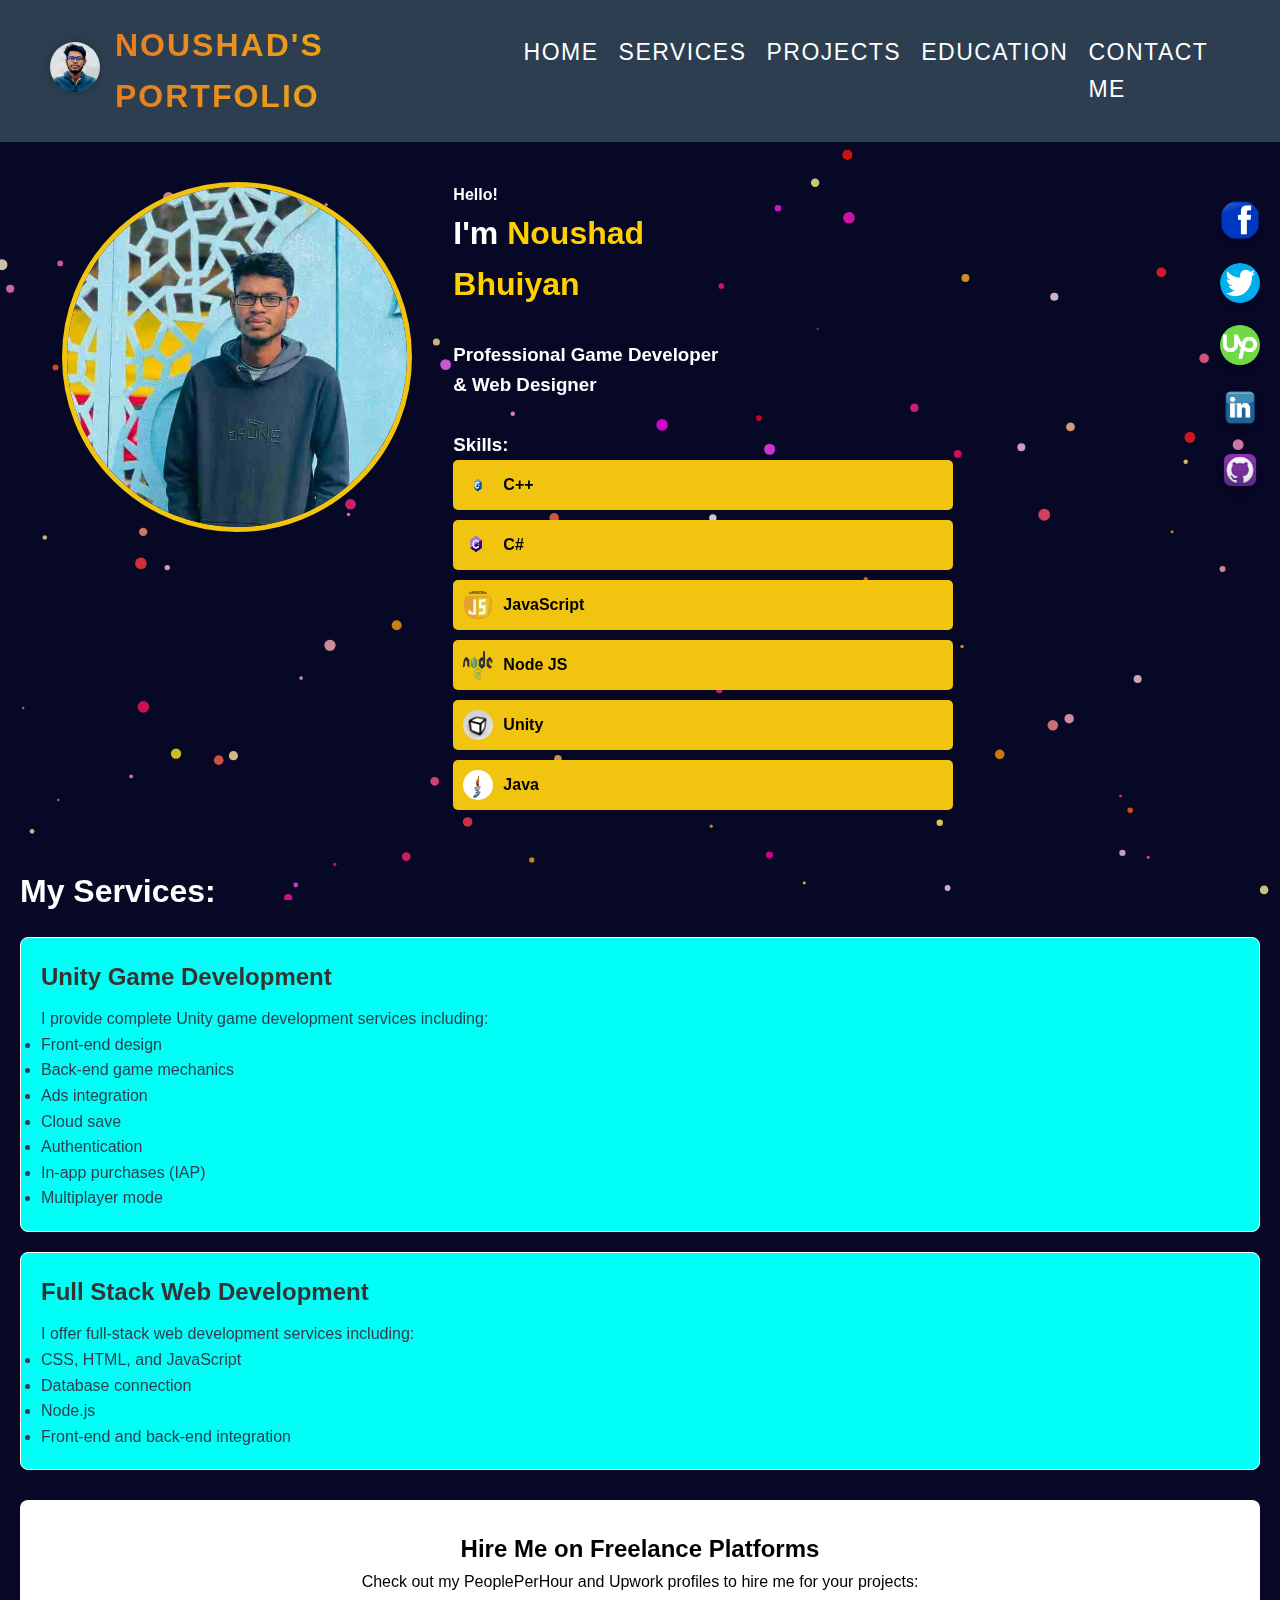
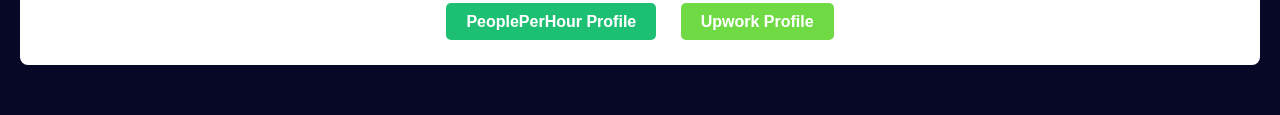
==== commit 703db7d5: "Update index.html" ====
--- a/index.html
+++ b/index.html
@@ -8,17 +8,6 @@
     <link rel="stylesheet" href="styles.css">
     <link rel="stylesheet" href="./styles/services.css">
     <link rel="stylesheet" href="./styles/project.css">
-    <link rel="stylesheet" href="./styles/contact.css">
-    <script type="text/javascript"
-        src="https://cdn.jsdelivr.net/npm/@emailjs/browser@4/dist/email.min.js">
-</script>
-<script type="text/javascript">
-   (function(){
-      emailjs.init({
-        publicKey: "rl_-Q0FjZQGr2XzyV",
-      });
-   })();
-</script>
 </head>
 <body>
     <header>
@@ -118,8 +107,6 @@
         
         
     <script src="./scripts/services.js"></script>
-    
-    
         <br>
         <h1 style="color: white">My Services:</h1>
         <section class="service-section">
@@ -150,29 +137,7 @@
                 </ul>
             </div>
         </section>
-        <script src="../script.js">
-        
-    </script>
-    
 
-    <div class="contact-container">
-        <h1 class="contact-header">Contact Me</h1>
-        <p class="contact-subtext">Feel free to reach out! I'll get back to you as soon as possible.</p>
-
-        <!-- Form Section -->
-        <form class="contact-form" id="contactForm">
-            <input type="text" name="name" placeholder="Your Name" id="nameInput" required>
-            <input type="email" name="email" placeholder="Your Email" id="emailInput" required>
-            <textarea name="message" placeholder="Your Message" id="messageInput" required></textarea>
-            <button type="button" id="sendButton">Send</button>
-        </form>
-        <!-- Button to Open Gmail Compose -->
-<div class="compose-button-container">
-    <button id="composeMailButton">Compose Mail</button>
-</div>
-
-        
-    <script src="./scripts/contact.js"></script>
         <!-- Fiverr and Upwork Section -->
         <section class="profile-section">
             <h2 style="color:rgb(0, 0, 0)">Hire Me on Freelance Platforms</h2>
@@ -187,6 +152,7 @@
         
     </main>
     
+    <canvas id="backgroundCanvas"></canvas>
     <script src="script.js">
         
     </script>
